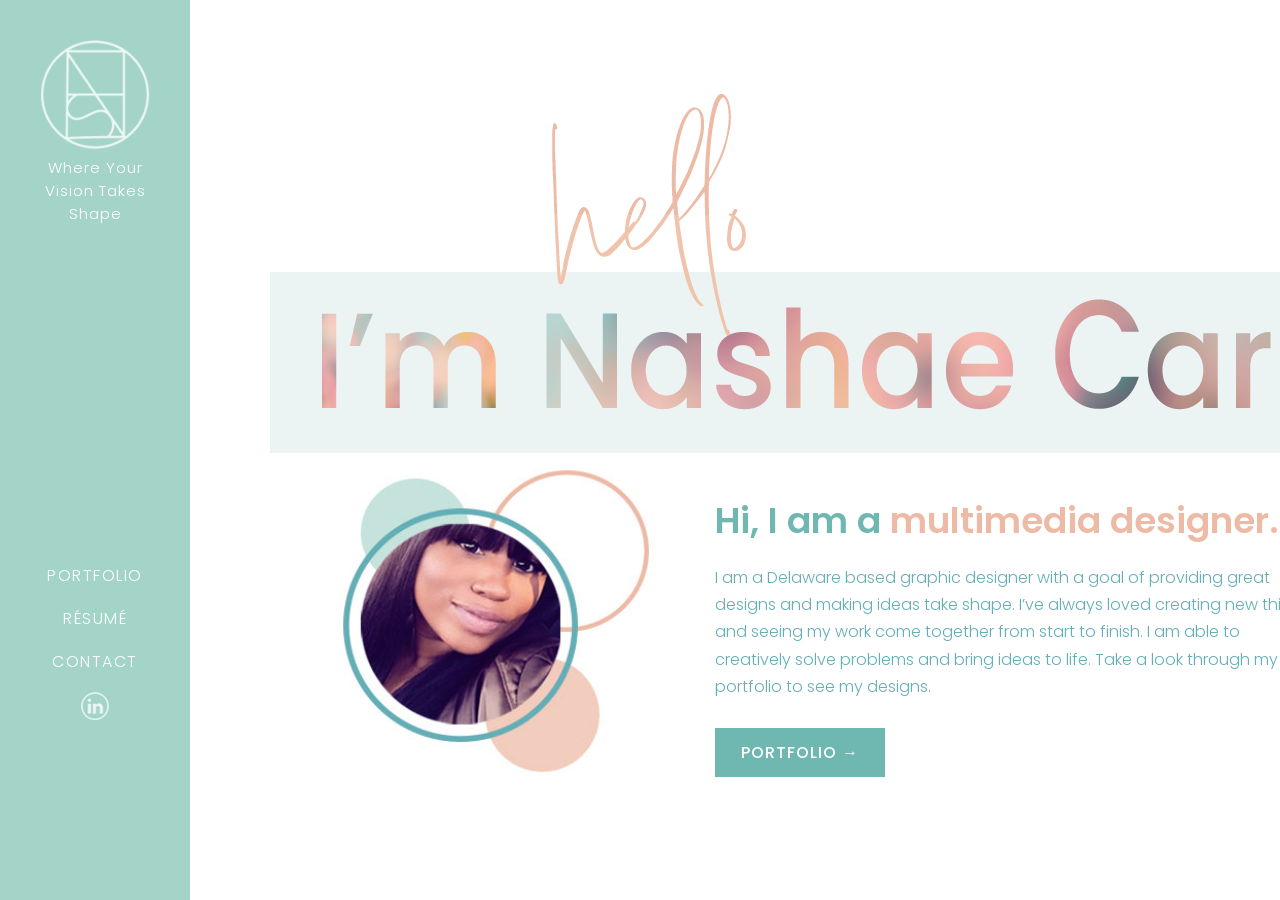
==== index.html @ 4c4c9f5b "Update index.html" ====
<!DOCTYPE html>
<html lang="en">
<head>
  <meta charset="UTF-8">
  <title>Nashae Carter</title>

  <link rel="preconnect" href="https://fonts.googleapis.com">
<link rel="preconnect" href="https://fonts.gstatic.com" crossorigin>
<link href="https://fonts.googleapis.com/css2?family=Poppins:wght@300;400;600;700&display=swap" rel="stylesheet">
  
  <link rel="stylesheet" href="styles.css">
</head>

<body>
  
 <div class="layout">

    <!-- LEFT SIDEBAR -->
    <aside class="sidebar">
      
<img src="white-logo.png" alt="Logo" class="logo-img">      
<p class="tagline">Where Your Vision Takes Shape</p>      
  <nav>
    <a href="#">PORTFOLIO</a>
    <a href="#">RÉSUMÉ</a>
    <a href="#">CONTACT</a>
  </nav>

<a href="https://www.linkedin.com/in/nashae-carter/" target="_blank" class="linkedin">
  <img src="linkedin-icon.png" alt="LinkedIn">
</a>

</aside>

    <!-- MAIN CONTENT -->
<main class="main">
  <img src="hello-im-nashae-pastels.png" 
     alt="Hello, I'm Nashae Carter" 
     class="hero-header-img">
  <section class="hero">

    <div class="hero-left">
      <img src="me-in-circles_07.jpg" 
           alt="Nashae Carter" 
           class="hero-photo">
    </div>

    <div class="hero-right">
      <h2 class="hero-title">
        Hi, I am a <span class="title-accent">multimedia designer.</span>
      </h2>

      <p class="hero-text">
        I am a Delaware based graphic designer with a goal of providing great designs and making ideas take shape.
        I’ve always loved creating new things and seeing my work come together from start to finish.
        I am able to creatively solve problems and bring ideas to life. Take a look through my portfolio to see my designs.
      </p>

      <a class="hero-btn" href="#">PORTFOLIO →</a>
    </div>

  </section>
</main>
  </div>

</body>
</html>
---- styles.css ----
body {
  margin: 0;
  font-family: 'Poppins', sans-serif;
  background-color: white;
}

.layout {
  display: flex;
  min-height: 100vh;
}

/* SIDEBAR */
.sidebar {
  width: 360px;
  background-color: #a3d4c7;
  padding: 40px 40px;
  box-sizing: border-box;

  display: flex;
  flex-direction: column;
  align-items: center;
}

/* LOGO */
.logo-img {
  width: 110px;
  height: auto;
  display: block;
  margin-bottom: 6px;   
}

.tagline {
  margin: 0;
  font-size: 15px;
  font-weight: 300;
  letter-spacing: 1px;
  color: #ffffff;
  text-align: center;
}

.sidebar nav {
  width: 100%;
  text-align: center;
  margin-top: 320px;
}

.sidebar nav a {
  display: block;
  text-decoration: none;
  color: white;
  font-weight: 300;
  letter-spacing: 1.5px;
  margin: 18px 0;
  transition: 0.3s ease;
}

.sidebar nav a:hover {
  color: #edbaa6;
}

/* MAIN */
.main {
  flex: 1;
  padding: 80px;
}

.hero {
  display: flex;
  align-items: center;
  gap: 60px;
  max-width: 1100px;
  margin: 0 auto;
}

.hero-photo {
  width: 320px;
  height: auto;
  display: block;
}

.hero-right {
  max-width: 600px;
}

.hero-title {
  font-size: 36px;
  font-weight: 600;
  margin-bottom: 16px;
  color: #6fb7b1;
}

.title-accent {
  color: #edbaa6;
}

.hero-text { 
  font-size: 16px;
  line-height: 1.7;      /* slightly more breathable */
  font-weight: 300;
  margin-bottom: 28px;   /*separation from button */
  color: #64aeb6;        
}

.hero-btn {
  display: inline-flex;
  align-items: center;
  gap: 16px;
  padding: 12px 26px;
  background: #6fb7b1;
  color: white;
  text-decoration: none;
  letter-spacing: 1px;
  font-weight: 500;
  transition: all 0.3s ease;
}

.hero-btn:hover {
  background: #edbaa6;
  transform: translateY(-2px); /* subtle lift */
}
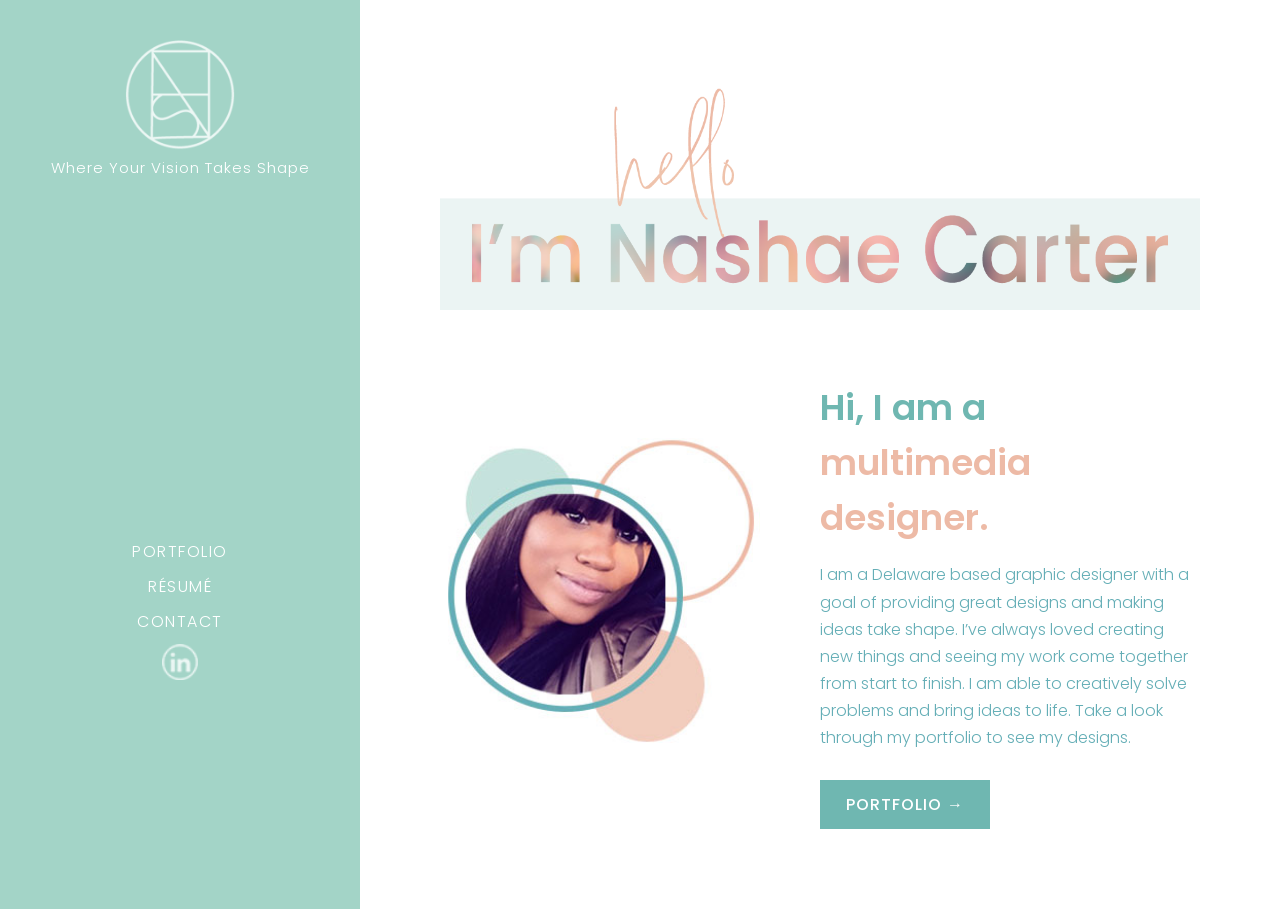
==== commit 019117c5: "Update index.html" ====
--- a/index.html
+++ b/index.html
@@ -20,11 +20,11 @@
       
 <img src="white-logo.png" alt="Logo" class="logo-img">      
 <p class="tagline">Where Your Vision Takes Shape</p>      
-  <nav>
-    <a href="#">PORTFOLIO</a>
-    <a href="#">RÉSUMÉ</a>
-    <a href="#">CONTACT</a>
-  </nav>
+ <nav>
+  <a href="portfolio.html">PORTFOLIO</a>
+  <a href="#">RÉSUMÉ</a>
+  <a href="#">CONTACT</a>
+</nav>
 
 <a href="https://www.linkedin.com/in/nashae-carter/" target="_blank" class="linkedin">
   <img src="linkedin-icon.png" alt="LinkedIn">
@@ -34,9 +34,11 @@
 
     <!-- MAIN CONTENT -->
 <main class="main">
+  
   <img src="hello-im-nashae-pastels.png" 
      alt="Hello, I'm Nashae Carter" 
      class="hero-header-img">
+  
   <section class="hero">
 
     <div class="hero-left">
--- a/styles.css
+++ b/styles.css
@@ -7,18 +7,6 @@
 .layout {
   display: flex;
   min-height: 100vh;
-}
-
-/* SIDEBAR */
-.sidebar {
-  width: 360px;
-  background-color: #a3d4c7;
-  padding: 40px 40px;
-  box-sizing: border-box;
-
-  display: flex;
-  flex-direction: column;
-  align-items: center;
 }
 
 /* LOGO */
@@ -38,10 +26,22 @@
   text-align: center;
 }
 
+/* SIDEBAR */
+.sidebar {
+  width: 360px;
+  background-color: #a3d4c7;
+  padding: 40px 40px;
+  box-sizing: border-box;
+
+  display: flex;
+  flex-direction: column;
+  align-items: center;
+}
+
 .sidebar nav {
   width: 100%;
   text-align: center;
-  margin-top: 320px;
+  margin-top: 350px;   /* or whatever number you liked */
 }
 
 .sidebar nav a {
@@ -50,20 +50,45 @@
   color: white;
   font-weight: 300;
   letter-spacing: 1.5px;
-  margin: 18px 0;
-  transition: 0.3s ease;
+  margin: 10px 0;
+  transition: color 0.3s ease;
 }
 
+/* MENU HOVER */
 .sidebar nav a:hover {
   color: #edbaa6;
+  font-weight: 400;
+  text-shadow: 0 0 3px rgba(255,255,255,0.2);
 }
+
+/* LINKEDIN HOVER */
+.linkedin img {
+  width: 36px;   /* or whatever size you're using */
+  height: auto;
+  display: block;
+ transition: transform 0.3s ease;
+}
+
+.linkedin:hover img {
+  transform: scale(1.05);
+}
+
 
 /* MAIN */
 .main {
   flex: 1;
   padding: 80px;
 }
+/* HELLO I'M NASHE */
+.hero-header-img{
+  display: block;
+  max-width: 900px;   /* controls size */
+  width: 100%;
+  height: auto;
+  margin: 0 auto 40px auto; /* centers + spacing under */
+}
 
+/* HOME PAGE IMAGE OF ME AND PARAGRAPH */
 .hero {
   display: flex;
   align-items: center;
@@ -119,3 +144,50 @@
   transform: translateY(-2px); /* subtle lift */
 }
 
+/* Portfolio Layout */
+.tabs {
+  display: flex;
+  gap: 10px;
+  margin: 20px 0;
+}
+
+.tab-btn {
+  padding: 10px 18px;
+  border: none;
+  cursor: pointer;
+  background-color: #64aeb6;
+  color: white;
+  letter-spacing: 1.25px;
+  border-radius: 20px;
+}
+
+.tab-btn.active {
+  background-color: #edbaa6;
+}
+
+.tab-content {
+  display: none;
+}
+
+.tab-content.active {
+  display: block;
+}
+
+.grid {
+  display: grid;
+  grid-template-columns: repeat(3, 1fr);
+  gap: 20px;
+}
+
+.card {
+  background: #f4f4f4;
+  padding: 60px 20px;
+  text-align: center;
+  border-radius: 10px;
+  transition: 0.3s ease;
+}
+
+.card:hover {
+  background-color: #edbaa6;
+  transform: translateY(-5px);
+}
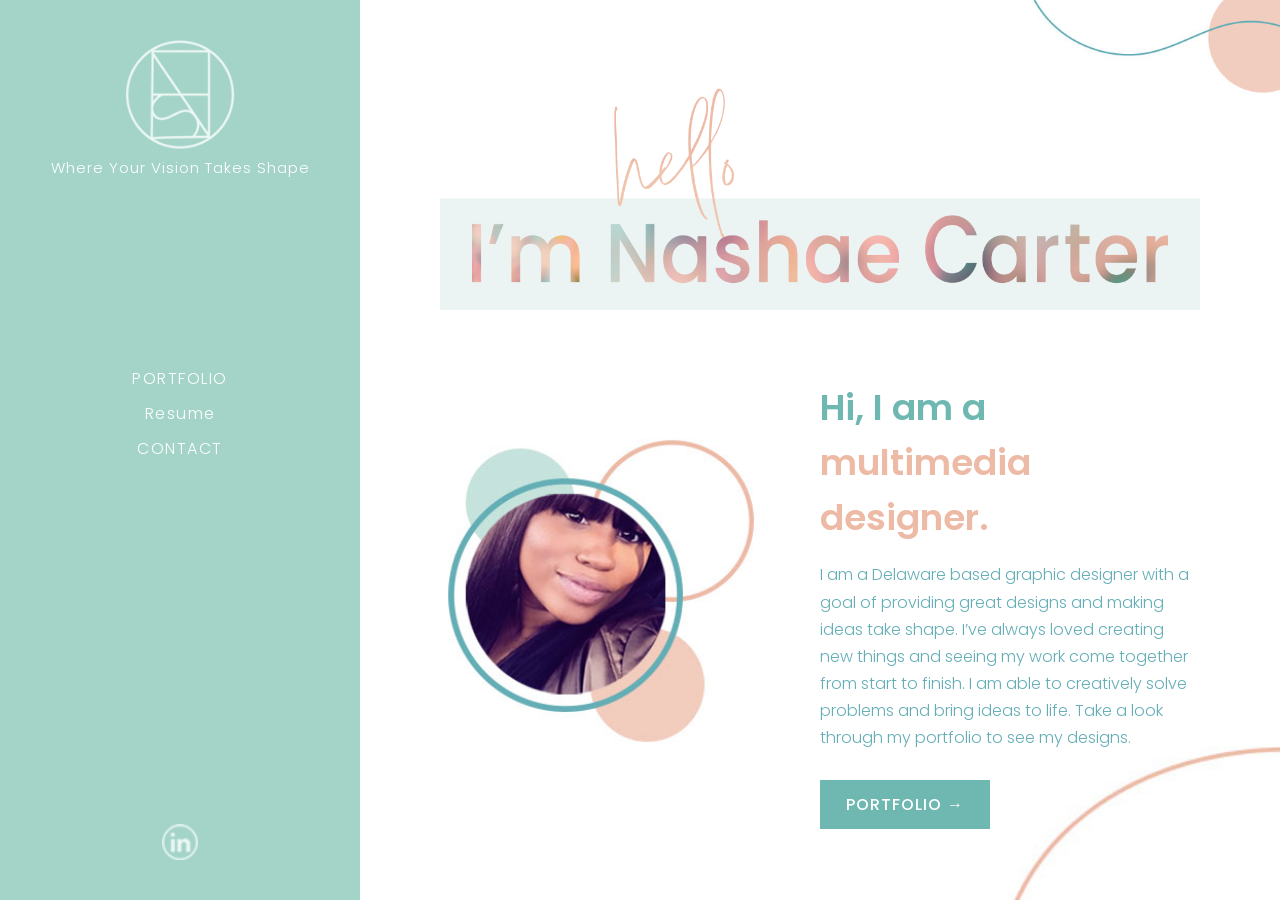
==== commit 6afd2bde: "Update index.html" ====
--- a/index.html
+++ b/index.html
@@ -7,8 +7,11 @@
   <link rel="preconnect" href="https://fonts.googleapis.com">
 <link rel="preconnect" href="https://fonts.gstatic.com" crossorigin>
 <link href="https://fonts.googleapis.com/css2?family=Poppins:wght@300;400;600;700&display=swap" rel="stylesheet">
+
+  <meta name="viewport" content="width=device-width, initial-scale=1.0">
   
   <link rel="stylesheet" href="styles.css">
+  
 </head>
 
 <body>
@@ -17,16 +20,17 @@
 
     <!-- LEFT SIDEBAR -->
     <aside class="sidebar">
-      
-<img src="white-logo.png" alt="Logo" class="logo-img">      
+<a href="index.html" class="logo-link">     
+<img src="white-logo.png" alt="Logo" class="logo-img">  
+</a>  
 <p class="tagline">Where Your Vision Takes Shape</p>      
  <nav>
   <a href="portfolio.html">PORTFOLIO</a>
-  <a href="#">RÉSUMÉ</a>
+  <a href="resume.html">Resume</a>
   <a href="#">CONTACT</a>
 </nav>
 
-<a href="https://www.linkedin.com/in/nashae-carter/" target="_blank" class="linkedin">
+<a href="https://www.linkedin.com/in/nashae-carter/" target="_blank" rel="noopener noreferrer" class="linkedin">
   <img src="linkedin-icon.png" alt="LinkedIn">
 </a>
 
@@ -58,7 +62,7 @@
         I am able to creatively solve problems and bring ideas to life. Take a look through my portfolio to see my designs.
       </p>
 
-      <a class="hero-btn" href="#">PORTFOLIO →</a>
+      <a class="hero-btn" href="portfolio.html">PORTFOLIO →</a>
     </div>
 
   </section>
--- a/styles.css
+++ b/styles.css
@@ -1,20 +1,48 @@
+html, body {
+  height: 100%;
+}
+
 body {
   margin: 0;
   font-family: 'Poppins', sans-serif;
   background-color: white;
-}
+  overflow: hidden; /* prevents full page scroll */
+}
+
+/* =========================
+   LAYOUT
+========================= */
 
 .layout {
   display: flex;
-  min-height: 100vh;
+  height: 100vh;      /* lock layout to viewport */
+  overflow: hidden;   /* prevents sidebar stretching */
+}
+
+/* =========================
+   SIDEBAR
+========================= */
+
+.sidebar {
+  width: 360px;
+  height: 100vh;      /* fixed height */
+  flex: 0 0 360px;    /* fixed width */
+  background-color: #a3d4c7;
+  padding: 40px;
+  box-sizing: border-box;
+
+  display: flex;
+  flex-direction: column;
+  align-items: center;
 }
 
 /* LOGO */
+
 .logo-img {
   width: 110px;
   height: auto;
   display: block;
-  margin-bottom: 6px;   
+  margin-bottom: 6px;
 }
 
 .tagline {
@@ -26,22 +54,10 @@
   text-align: center;
 }
 
-/* SIDEBAR */
-.sidebar {
-  width: 360px;
-  background-color: #a3d4c7;
-  padding: 40px 40px;
-  box-sizing: border-box;
-
-  display: flex;
-  flex-direction: column;
-  align-items: center;
-}
-
 .sidebar nav {
   width: 100%;
   text-align: center;
-  margin-top: 350px;   /* or whatever number you liked */
+  margin: auto 0; /* centers vertically */
 }
 
 .sidebar nav a {
@@ -56,39 +72,71 @@
 
 /* MENU HOVER */
 .sidebar nav a:hover {
-  color: #edbaa6;
+  color: white;
   font-weight: 400;
   text-shadow: 0 0 3px rgba(255,255,255,0.2);
 }
 
-/* LINKEDIN HOVER */
+/* LINKEDIN */
+
+.linkedin {
+  margin-top: auto;
+}
+
 .linkedin img {
-  width: 36px;   /* or whatever size you're using */
-  height: auto;
-  display: block;
- transition: transform 0.3s ease;
+  width: 36px;
+  height: auto;
+  display: block;
+  transition: transform 0.3s ease;
 }
 
 .linkedin:hover img {
   transform: scale(1.05);
 }
 
-
-/* MAIN */
+/* =========================
+   MAIN CONTENT (SCROLLABLE)
+========================= */
+
 .main {
   flex: 1;
+  height: 100vh;
+  overflow-y: auto;
+  overflow-x: hidden;
   padding: 80px;
-}
-/* HELLO I'M NASHE */
-.hero-header-img{
-  display: block;
-  max-width: 900px;   /* controls size */
+  -webkit-overflow-scrolling: touch;
+
+  position: relative;
+
+  /* Background decor images */
+background-image:
+    url("assets/images/decor/background-circlesand-lines_02.jpg"),  /* TOP now */
+    url("assets/images/decor/background-curved-line_03.jpg");        /* BOTTOM now */
+
+  background-repeat: no-repeat, no-repeat;
+
+  /* push them slightly off the edges */
+  background-position:
+    right -60px top -40px,
+    right -60px bottom -40px;
+
+  /* smaller */
+  background-size:
+    320px auto,
+    380px auto;
+}
+/* =========================
+   HERO SECTION
+========================= */
+
+.hero-header-img {
+  display: block;
+  max-width: 900px;
   width: 100%;
   height: auto;
-  margin: 0 auto 40px auto; /* centers + spacing under */
-}
-
-/* HOME PAGE IMAGE OF ME AND PARAGRAPH */
+  margin: 0 auto 40px auto;
+}
+
 .hero {
   display: flex;
   align-items: center;
@@ -118,12 +166,12 @@
   color: #edbaa6;
 }
 
-.hero-text { 
+.hero-text {
   font-size: 16px;
-  line-height: 1.7;      /* slightly more breathable */
+  line-height: 1.7;
   font-weight: 300;
-  margin-bottom: 28px;   /*separation from button */
-  color: #64aeb6;        
+  margin-bottom: 28px;
+  color: #64aeb6;
 }
 
 .hero-btn {
@@ -141,53 +189,171 @@
 
 .hero-btn:hover {
   background: #edbaa6;
-  transform: translateY(-2px); /* subtle lift */
-}
-
-/* Portfolio Layout */
+  transform: translateY(-2px);
+}
+
+/* =========================
+   PORTFOLIO TABS
+========================= */
+
 .tabs {
   display: flex;
-  gap: 10px;
-  margin: 20px 0;
+  justify-content: center;
+  align-items: center;
+  gap: 18px;
+  margin: 60px 0 40px 0;
+  flex-wrap: wrap;
 }
 
 .tab-btn {
-  padding: 10px 18px;
+  padding: 14px 32px;
   border: none;
   cursor: pointer;
-  background-color: #64aeb6;
-  color: white;
-  letter-spacing: 1.25px;
-  border-radius: 20px;
+  background-color: #6fb7b1;
+  color: white;
+  letter-spacing: 0.3px;
+  font-weight: 400;
+  font-size: 19px;
+  border-radius: 0;
+  transition: all 0.3s ease;
+}
+
+.tab-btn:hover {
+  background-color: #edbaa6;
+  transform: translateY(-2px);
 }
 
 .tab-btn.active {
   background-color: #edbaa6;
 }
 
-.tab-content {
+.tab-btn.active:hover {
+  transform: none;
+}
+
+/* =========================
+   GRID (MASONRY + SQUARE)
+========================= */
+
+.grid{
+  column-count: 3;
+  column-gap: 24px;
+  max-width: 1100px;
+  margin: 0 auto;
+}
+
+.card{
+  display: inline-block;
+  width: 100%;
+  margin: 0 0 24px;
+  break-inside: avoid;
+
+  background: transparent;
+  padding: 0;
+  border-radius: 0;
+  overflow: hidden;
+  cursor: pointer;
+
+  transition: transform 0.25s ease, opacity 0.25s ease;
+  opacity: 1;
+  transform: translateY(0);
+}
+
+.card img{
+  width: 100%;
+  height: auto;
+  display: block;
+  border-radius: 0;
+
+  transition: transform 0.3s ease; /* ✅ zoom transition */
+}
+
+/* lift + zoom */
+.card:hover{
+  transform: translateY(-5px);
+}
+
+.card:hover img{
+  transform: scale(1.03);
+}
+
+/* Responsive */
+@media (max-width: 1200px){
+  .grid{ column-count: 2; }
+}
+@media (max-width: 700px){
+  .grid{ column-count: 1; }
+}
+
+/* Fade animations */
+.card.is-hiding {
+  opacity: 0;
+  transform: translateY(8px);
+  pointer-events: none;
+}
+
+.card.is-hidden {
   display: none;
 }
 
-.tab-content.active {
-  display: block;
-}
-
-.grid {
-  display: grid;
-  grid-template-columns: repeat(3, 1fr);
-  gap: 20px;
-}
-
-.card {
-  background: #f4f4f4;
-  padding: 60px 20px;
+/* =========================
+   LIGHTBOX
+========================= */
+
+.lightbox {
+  position: fixed;
+  inset: 0;
+  background: rgba(0,0,0,0.75);
+  display: none;
+  align-items: center;
+  justify-content: center;
+  z-index: 9999;
+}
+
+.lightbox.open {
+  display: flex;
+}
+
+.lightbox-img {
+  max-width: 90vw;
+  max-height: 85vh;
+  border: 3px solid rgba(255,255,255,0.8);
+  border-radius: 6px;
+  background: white;
+}
+
+.lightbox-close {
+  position: fixed;
+  top: 20px;
+  right: 25px;
+  font-size: 40px;
+  border: none;
+  background: transparent;
+  color: white;
+  cursor: pointer;
+}
+
+.lightbox-arrow {
+  position: fixed;
+  top: 50%;
+  transform: translateY(-50%);
+  font-size: 40px;
+  border: none;
+  color: white;
+  cursor: pointer;
+  width: 56px;
+  height: 56px;
+  border-radius: 999px;
+  background: rgba(255,255,255,0.15);
+  line-height: 56px;
   text-align: center;
-  border-radius: 10px;
-  transition: 0.3s ease;
-}
-
-.card:hover {
-  background-color: #edbaa6;
-  transform: translateY(-5px);
-}
+}
+
+.lightbox-arrow:hover {
+  background: rgba(255,255,255,0.25);
+}
+
+.lightbox-prev { left: 25px; }
+.lightbox-next { right: 25px; }
+
+
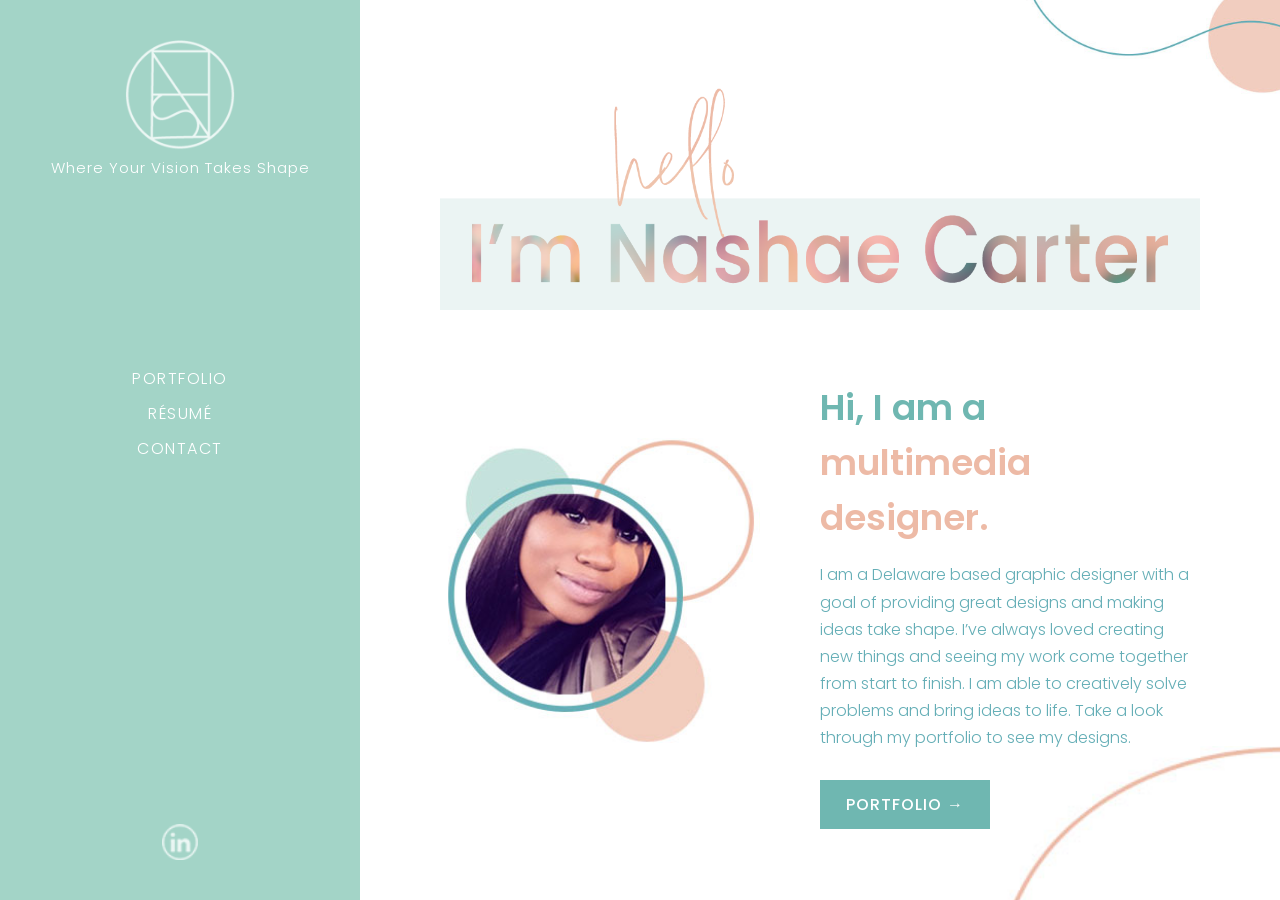
==== commit f37b07f3: "Update index.html" ====
--- a/index.html
+++ b/index.html
@@ -26,7 +26,7 @@
 <p class="tagline">Where Your Vision Takes Shape</p>      
  <nav>
   <a href="portfolio.html">PORTFOLIO</a>
-  <a href="resume.html">Resume</a>
+  <a href="resume.html">RÉSUMÉ</a>
   <a href="#">CONTACT</a>
 </nav>
 
